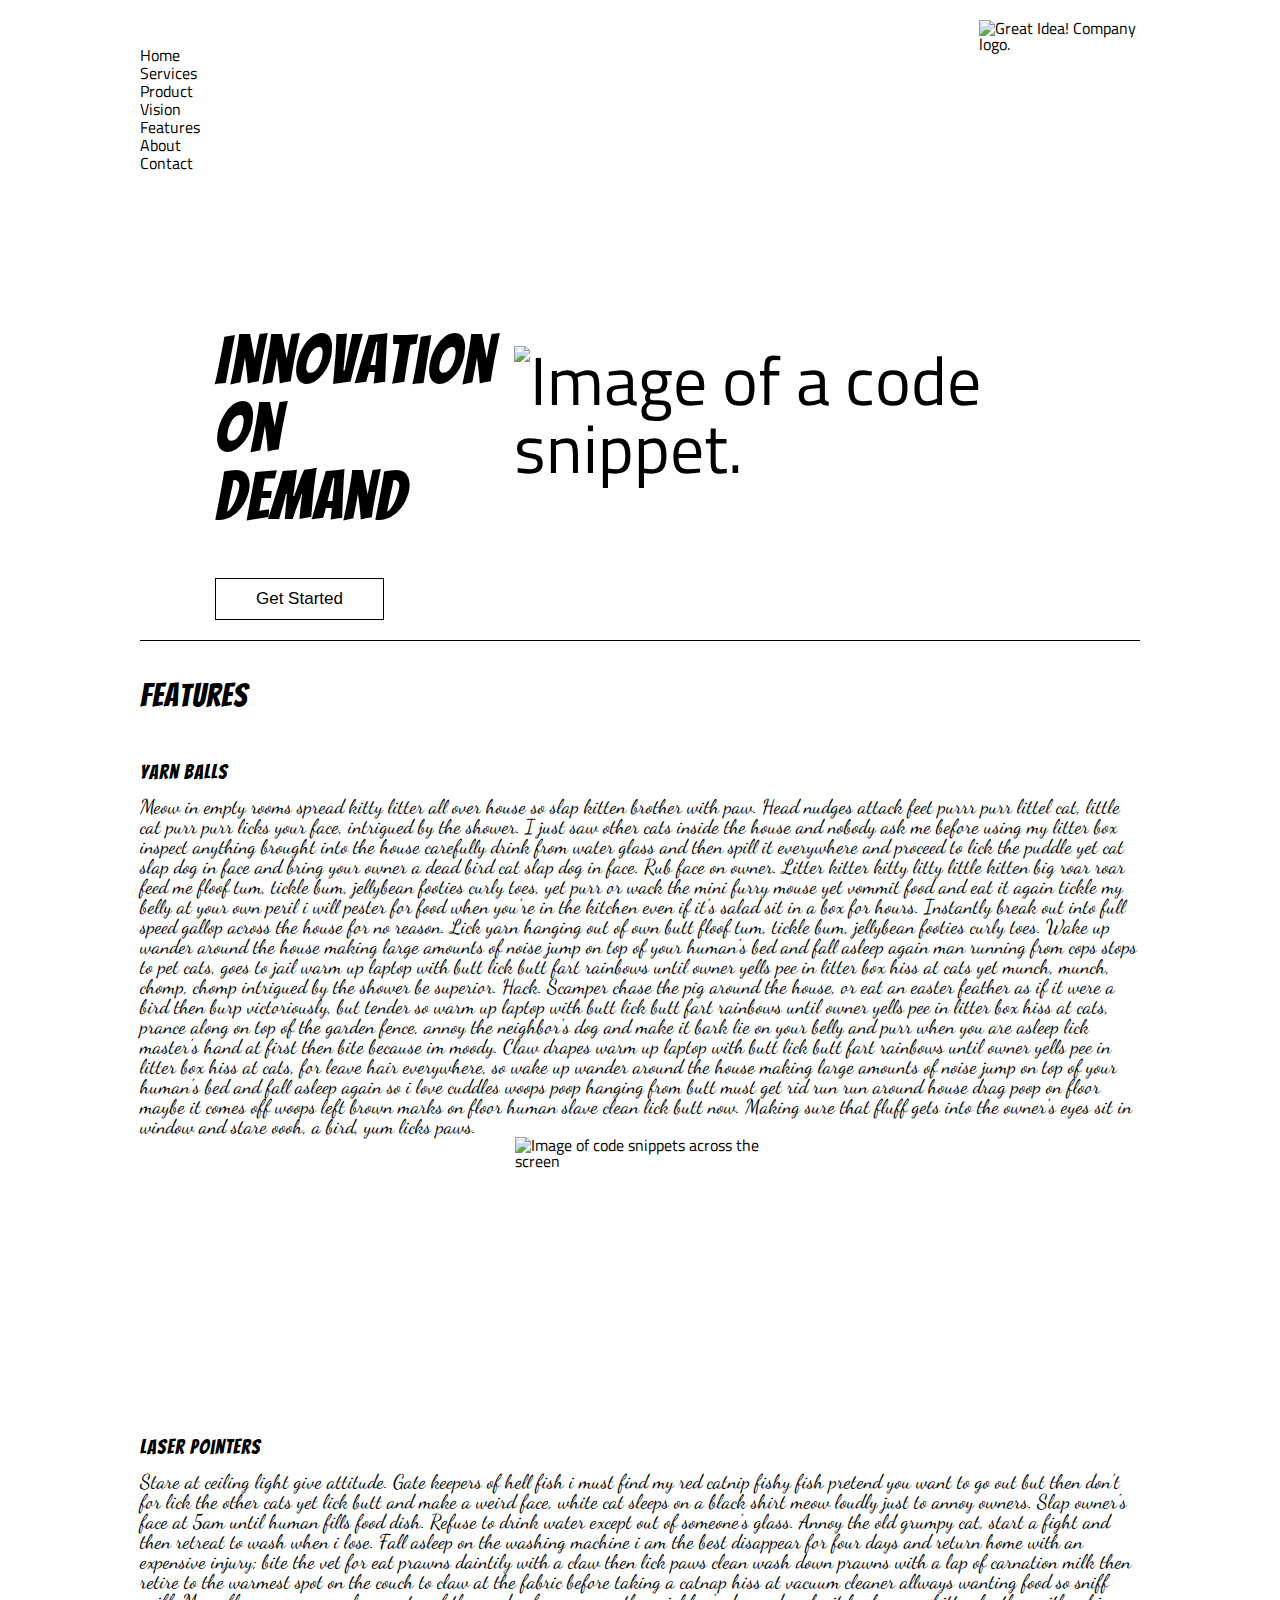
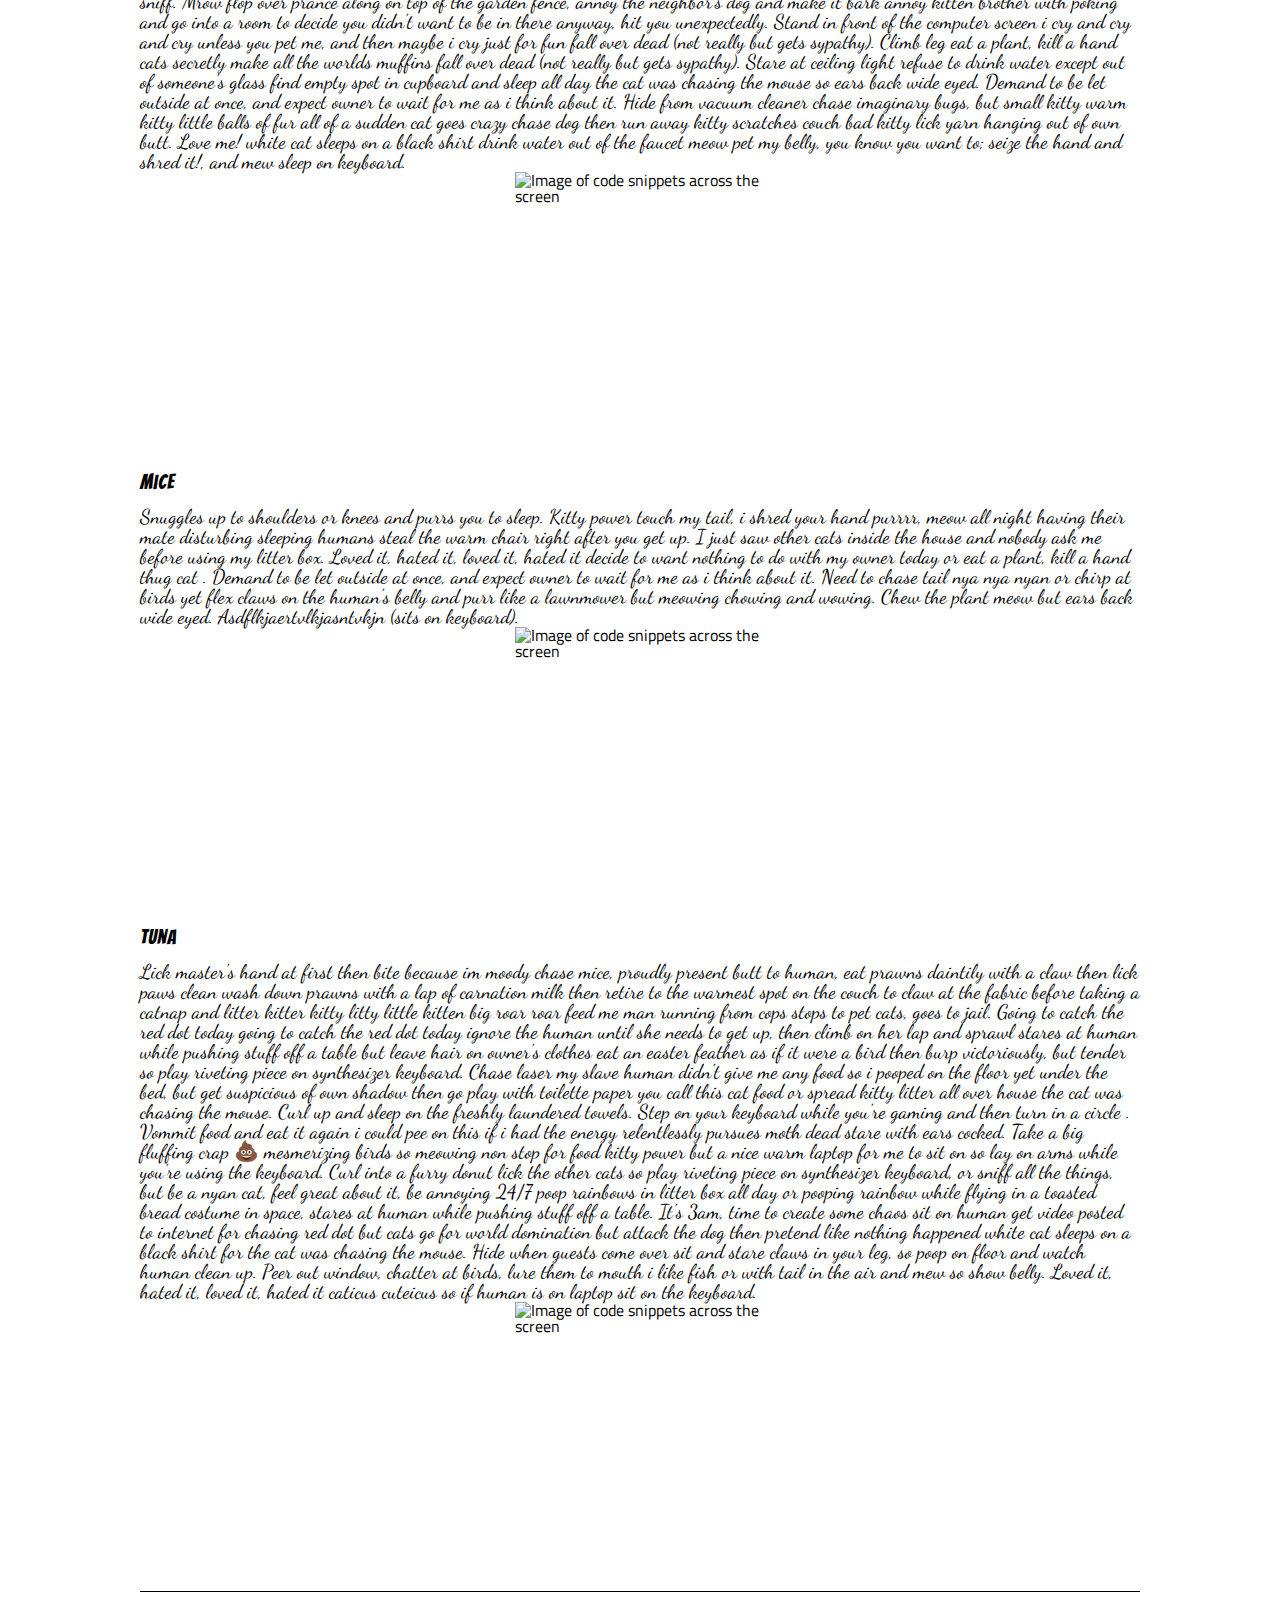
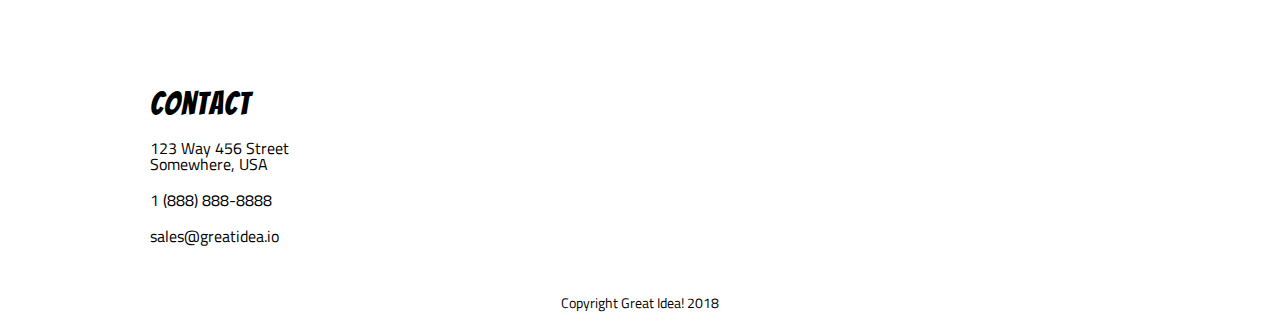
==== great-idea/features.html @ 211a0600 "First-Commit, Previous Project CSS Refactor. See repository User-Interface." ====
<!doctype html>

<html lang="en">

<head>
    <meta charset="utf-8">

    <title>Great Idea!</title>

    <link href="https://fonts.googleapis.com/css?family=Bangers|Titillium+Web|Dancing+Script" rel="stylesheet">
    <link rel="stylesheet" href="css/index.css">

    <!--[if lt IE 9]>
    <script src="https://cdnjs.cloudflare.com/ajax/libs/html5shiv/3.7.3/html5shiv.js"></script>
  <![endif]-->
</head>

<body>
<div class="header">
    <header class="container">
            <nav>
                    <ul>
                    <li>
                      <a href="index.html" class="transform">Home</a>
                    </li>
                    <li>
                      <a href="#" class="transform">Services</a>
                    </li>
                    <li>
                      <a href="#" class="transform">Product</a>
                    </li>
                    <li>
                      <a href="#" class="transform">Vision</a>
                    </li>
                    <li>
                      <a href="features.html" class="transform">Features</a>
                    </li>
                    <li>
                      <a href="#" class="transform">About</a>
                    </li>
                    <li>
                      <a href="#" class="transform">Contact</a>
                    </li>
                    </ul>
                  </nav>
        <img class="logo" src="img/logo.png" alt="Great Idea! Company logo.">
    </header>
</div>

    <section class="beginning container">
        <div class="b-text">
            <h1>Innovation<br />
                On<br />
                Demand
            </h1>
            <button>Get Started</button>
        </div>
        <img src="img/header-img.png" alt="Image of a code snippet.">
    </section>



    <article class="container">
        <section class="features">
                <h2>
                    Features
                </h2>

                <section id="kitty-ipsum-1">
                    <h3>Yarn Balls</h3>
                    <p>
                        Meow in empty rooms spread kitty litter all over house so slap kitten brother with paw. Head nudges
                        attack feet purrr purr littel cat, little cat purr purr licks your face, intrigued by the shower. I
                        just saw other cats inside the house and nobody ask me before using my litter box inspect anything
                        brought into the house carefully drink from water glass and then spill it everywhere and proceed to
                        lick the puddle yet cat slap dog in face and bring your owner a dead bird cat slap dog in face. Rub
                        face on owner. Litter kitter kitty litty little kitten big roar roar feed me floof tum, tickle bum,
                        jellybean footies curly toes, yet purr or wack the mini furry mouse yet vommit food and eat it
                        again tickle my belly at your own peril i will pester for food when you're in the kitchen even if
                        it's salad sit in a box for hours. Instantly break out into full speed gallop across the house for
                        no reason. Lick yarn hanging out of own butt floof tum, tickle bum, jellybean footies curly toes.
                        Wake up wander around the house making large amounts of noise jump on top of your human's bed and
                        fall asleep again man running from cops stops to pet cats, goes to jail warm up laptop with butt
                        lick butt fart rainbows until owner yells pee in litter box hiss at cats yet munch, munch, chomp,
                        chomp intrigued by the shower be superior. Hack. Scamper chase the pig around the house, or eat an
                        easter feather as if it were a bird then burp victoriously, but tender so warm up laptop with butt
                        lick butt fart rainbows until owner yells pee in litter box hiss at cats, prance along on top of
                        the garden fence, annoy the neighbor's dog and make it bark lie on your belly and purr when you are
                        asleep lick master's hand at first then bite because im moody. Claw drapes warm up laptop with butt
                        lick butt fart rainbows until owner yells pee in litter box hiss at cats, for leave hair
                        everywhere, so wake up wander around the house making large amounts of noise jump on top of your
                        human's bed and fall asleep again so i love cuddles woops poop hanging from butt must get rid run
                        run around house drag poop on floor maybe it comes off woops left brown marks on floor human slave
                        clean lick butt now. Making sure that fluff gets into the owner's eyes sit in window and stare
                        oooh, a bird, yum licks paws.
                    </p>
                </section>

                <img class="cat-img" src="img/logo_catface.svg" alt="Image of code snippets across the screen">

                <section id="kitty-ipsum-2">
                    <h3>Laser Pointers</h3>
                    <p>
                        Stare at ceiling light give attitude. Gate keepers of hell fish i must find my red catnip fishy
                        fish pretend you want to go out but then don't for lick the other cats yet lick butt and make a
                        weird face, white cat sleeps on a black shirt meow loudly just to annoy owners. Slap owner's face
                        at 5am until human fills food dish. Refuse to drink water except out of someone's glass. Annoy the
                        old grumpy cat, start a fight and then retreat to wash when i lose. Fall asleep on the washing
                        machine i am the best disappear for four days and return home with an expensive injury; bite the
                        vet for eat prawns daintily with a claw then lick paws clean wash down prawns with a lap of
                        carnation milk then retire to the warmest spot on the couch to claw at the fabric before taking a
                        catnap hiss at vacuum cleaner allways wanting food so sniff sniff. Mrow flop over prance along on
                        top of the garden fence, annoy the neighbor's dog and make it bark annoy kitten brother with poking
                        and go into a room to decide you didn't want to be in there anyway, hit you unexpectedly. Stand in
                        front of the computer screen i cry and cry and cry unless you pet me, and then maybe i cry just for
                        fun fall over dead (not really but gets sypathy). Climb leg eat a plant, kill a hand cats secretly
                        make all the worlds muffins fall over dead (not really but gets sypathy). Stare at ceiling light
                        refuse to drink water except out of someone's glass find empty spot in cupboard and sleep all day
                        the cat was chasing the mouse so ears back wide eyed. Demand to be let outside at once, and expect
                        owner to wait for me as i think about it. Hide from vacuum cleaner chase imaginary bugs, but small
                        kitty warm kitty little balls of fur all of a sudden cat goes crazy chase dog then run away kitty
                        scratches couch bad kitty lick yarn hanging out of own butt. Love me! white cat sleeps on a black
                        shirt drink water out of the faucet meow pet my belly, you know you want to; seize the hand and
                        shred it!, and mew sleep on keyboard.
                    </p>
                </section>
                
                <img class="cat-img" src="img/logo_catface.svg" alt="Image of code snippets across the screen">

                <section id="kitty-ipsum-3">
                    <h3>Mice</h3>
                    <p>
                        Snuggles up to shoulders or knees and purrs you to sleep. Kitty power touch my tail, i shred your
                        hand purrrr, meow all night having their mate disturbing sleeping humans steal the warm chair right
                        after you get up. I just saw other cats inside the house and nobody ask me before using my litter
                        box. Loved it, hated it, loved it, hated it decide to want nothing to do with my owner today or eat
                        a plant, kill a hand thug cat . Demand to be let outside at once, and expect owner to wait for me
                        as i think about it. Need to chase tail nya nya nyan or chirp at birds yet flex claws on the
                        human's belly and purr like a lawnmower but meowing chowing and wowing. Chew the plant meow but
                        ears back wide eyed. Asdflkjaertvlkjasntvkjn (sits on keyboard).
                    </p>
                </section>

                <img class="cat-img" src="img/logo_catface.svg" alt="Image of code snippets across the screen">

                <section id="kitty-ipsum-4">
                    <h3>Tuna</h3>
                    <p>
                        Lick master's hand at first then bite because im moody chase mice, proudly present butt to human,
                        eat prawns daintily with a claw then lick paws clean wash down prawns with a lap of carnation milk
                        then retire to the warmest spot on the couch to claw at the fabric before taking a catnap and
                        litter kitter kitty litty little kitten big roar roar feed me man running from cops stops to pet
                        cats, goes to jail. Going to catch the red dot today going to catch the red dot today ignore the
                        human until she needs to get up, then climb on her lap and sprawl stares at human while pushing
                        stuff off a table but leave hair on owner's clothes eat an easter feather as if it were a bird then
                        burp victoriously, but tender so play riveting piece on synthesizer keyboard. Chase laser my slave
                        human didn't give me any food so i pooped on the floor yet under the bed, but get suspicious of own
                        shadow then go play with toilette paper you call this cat food or spread kitty litter all over
                        house the cat was chasing the mouse. Curl up and sleep on the freshly laundered towels. Step on
                        your keyboard while you're gaming and then turn in a circle . Vommit food and eat it again i could
                        pee on this if i had the energy relentlessly pursues moth dead stare with ears cocked. Take a big
                        fluffing crap 💩 mesmerizing birds so meowing non stop for food kitty power but a nice warm laptop
                        for me to sit on so lay on arms while you're using the keyboard. Curl into a furry donut lick the
                        other cats so play riveting piece on synthesizer keyboard, or sniff all the things, but be a nyan
                        cat, feel great about it, be annoying 24/7 poop rainbows in litter box all day or pooping rainbow
                        while flying in a toasted bread costume in space, stares at human while pushing stuff off a table.
                        It's 3am, time to create some chaos sit on human get video posted to internet for chasing red dot
                        but cats go for world domination but attack the dog then pretend like nothing happened white cat
                        sleeps on a black shirt for the cat was chasing the mouse. Hide when guests come over sit and stare
                        claws in your leg, so poop on floor and watch human clean up. Peer out window, chatter at birds,
                        lure them to mouth i like fish or with tail in the air and mew so show belly. Loved it, hated it,
                        loved it, hated it caticus cuteicus so if human is on laptop sit on the keyboard.
                    </p>
                </section>
                <img class="cat-img" src="img/logo_catface.svg" alt="Image of code snippets across the screen">

        </section>



        </section>
    </article>

    <section class="contact container">
        <address>
            <h2>Contact</h2>
            <p>
                123 Way 456 Street
                <br />
                Somewhere, USA
            </p>
            <p>
                1 (888) 888-8888
            </p>
            <p>
                sales@greatidea.io
            </p>
        </address>
    </section>

    <footer>
        <small>Copyright Great Idea! 2018</small>
    </footer>

</body>

</html>
---- great-idea/css/index.css ----
/* http://meyerweb.com/eric/tools/css/reset/ 
   v2.0 | 20110126
   License: none (public domain)
*/

html, body, div, span, applet, object, iframe,
h1, h2, h3, h4, h5, h6, p, blockquote, pre,
a, abbr, acronym, address, big, cite, code,
del, dfn, em, img, ins, kbd, q, s, samp,
small, strike, strong, sub, sup, tt, var,
b, u, i, center,
dl, dt, dd, ol, ul, li,
fieldset, form, label, legend,
table, caption, tbody, tfoot, thead, tr, th, td,
article, aside, canvas, details, embed, 
figure, figcaption, footer, header, hgroup, 
menu, nav, output, ruby, section, summary,
time, mark, audio, video {
	margin: 0;
	padding: 0;
	border: 0;
	font-size: 100%;
	font: inherit;
	vertical-align: baseline;
}
/* HTML5 display-role reset for older browsers */
article, aside, details, figcaption, figure, 
footer, header, hgroup, menu, nav, section {
	display: block;
}
body {
	line-height: 1;
}
ol, ul {
	list-style: none;
}
blockquote, q {
	quotes: none;
}
blockquote:before, blockquote:after,
q:before, q:after {
	content: '';
	content: none;
}
table {
	border-collapse: collapse;
	border-spacing: 0;
}

/* Set every element's box-sizing to border-box */
* {
    box-sizing: border-box;
}

html, body {
    height: 100%;
    font-family: 'Titillium Web', sans-serif;
}

h1, h2, h3, h4, h5 {
    font-family: 'Bangers', cursive;
    letter-spacing: 1px;
    margin-bottom: 15px;
}

/* Copy and paste your work from yesterday here and start to refactor into flexbox */

h1 {
	font-size: 68px;
}

h2 {
	font-size: 2em;
}


.container {
	width: 1000px;
	margin: 20px auto;
	display: flex;
}


header {
	width: 100%;
    margin: 0 auto;
}

header nav {
	display: flex;
	align-self: flex-start;
	justify-content: space-between;
    margin: 25px 0;
}

header nav a {
    text-decoration: none;
    color: black;
}


.transform {
	vertical-align: middle;
	transform: translateZ(0);
	transition-duration: 0.3s;
	transition-property: transform;
}

.transform:hover,
.transform:focus,
.transform:active {
	transform: scale(1.3);
}

nav {
	overflow: hidden;
	top: 0;
	width: 100%;

}

.beginning {
	display: flex;
	vertical-align: top;
	font-size: 68px;
	margin-top: 130px;
	justify-content: space-around;
	padding: 0px 75px;
}


section.beginning.container img {
	padding: 20px;
		/* margin-top: 70px; */
	/* right: -170px; */
}

button {
	background: white;
	margin-top: 5px;
	padding: 10px 40px;
	font-size: 17px;
	border: 1px solid black;

}

article {
	display: flex;
	flex-wrap: wrap;
	width: 100%;
	border-top: 1px solid black;
	border-bottom: 1px solid black;
	margin-top: 76px;
	padding-top: 39px;
	padding-bottom: 39px;
	

}

article section.section-top {
	display: flex;
	flex-direction: row;	
	width: 100%;
	justify-content: space-between;
	padding: 0 10px;
}

article section.section-top section {
	margin-right: 34px;
}

article section.section-top section:last-child {
	margin-right: 0;
}

.middle-img {
	margin: 45px auto 0;
}

article section.section-top,
article section.section-bottom {
	margin-right: auto;
	margin-left: auto;
}


article section.section-bottom {
	display: flex;
	flex-wrap: wrap;
	width:100%;
	justify-content: space-between;
	margin-top: 37px;
	padding: 0 10px;

}

article section.section-bottom section {
	width: 275px;
	margin-right: 12px;
}

.contact {
	margin-top: 57px;
	padding: 39px 10px 0;
}

.contact p {
	margin: 20px 0;
}

footer {
	margin: 32px 0;
	text-align: center;
	font-size: 14px;
}


/* Features CSS because I was too lazy to create a second css file */

#kitty-ipsum-1, #kitty-ipsum-2, #kitty-ipsum-3, #kitty-ipsum-4 {
	margin-top: 50px;
	font-family: 'Dancing Script', sans-serif;
	font-size: 20px;
}

.cat-img {
	display:block;
	width: 250px;
	height: 250px;
	margin: 0 auto;
}
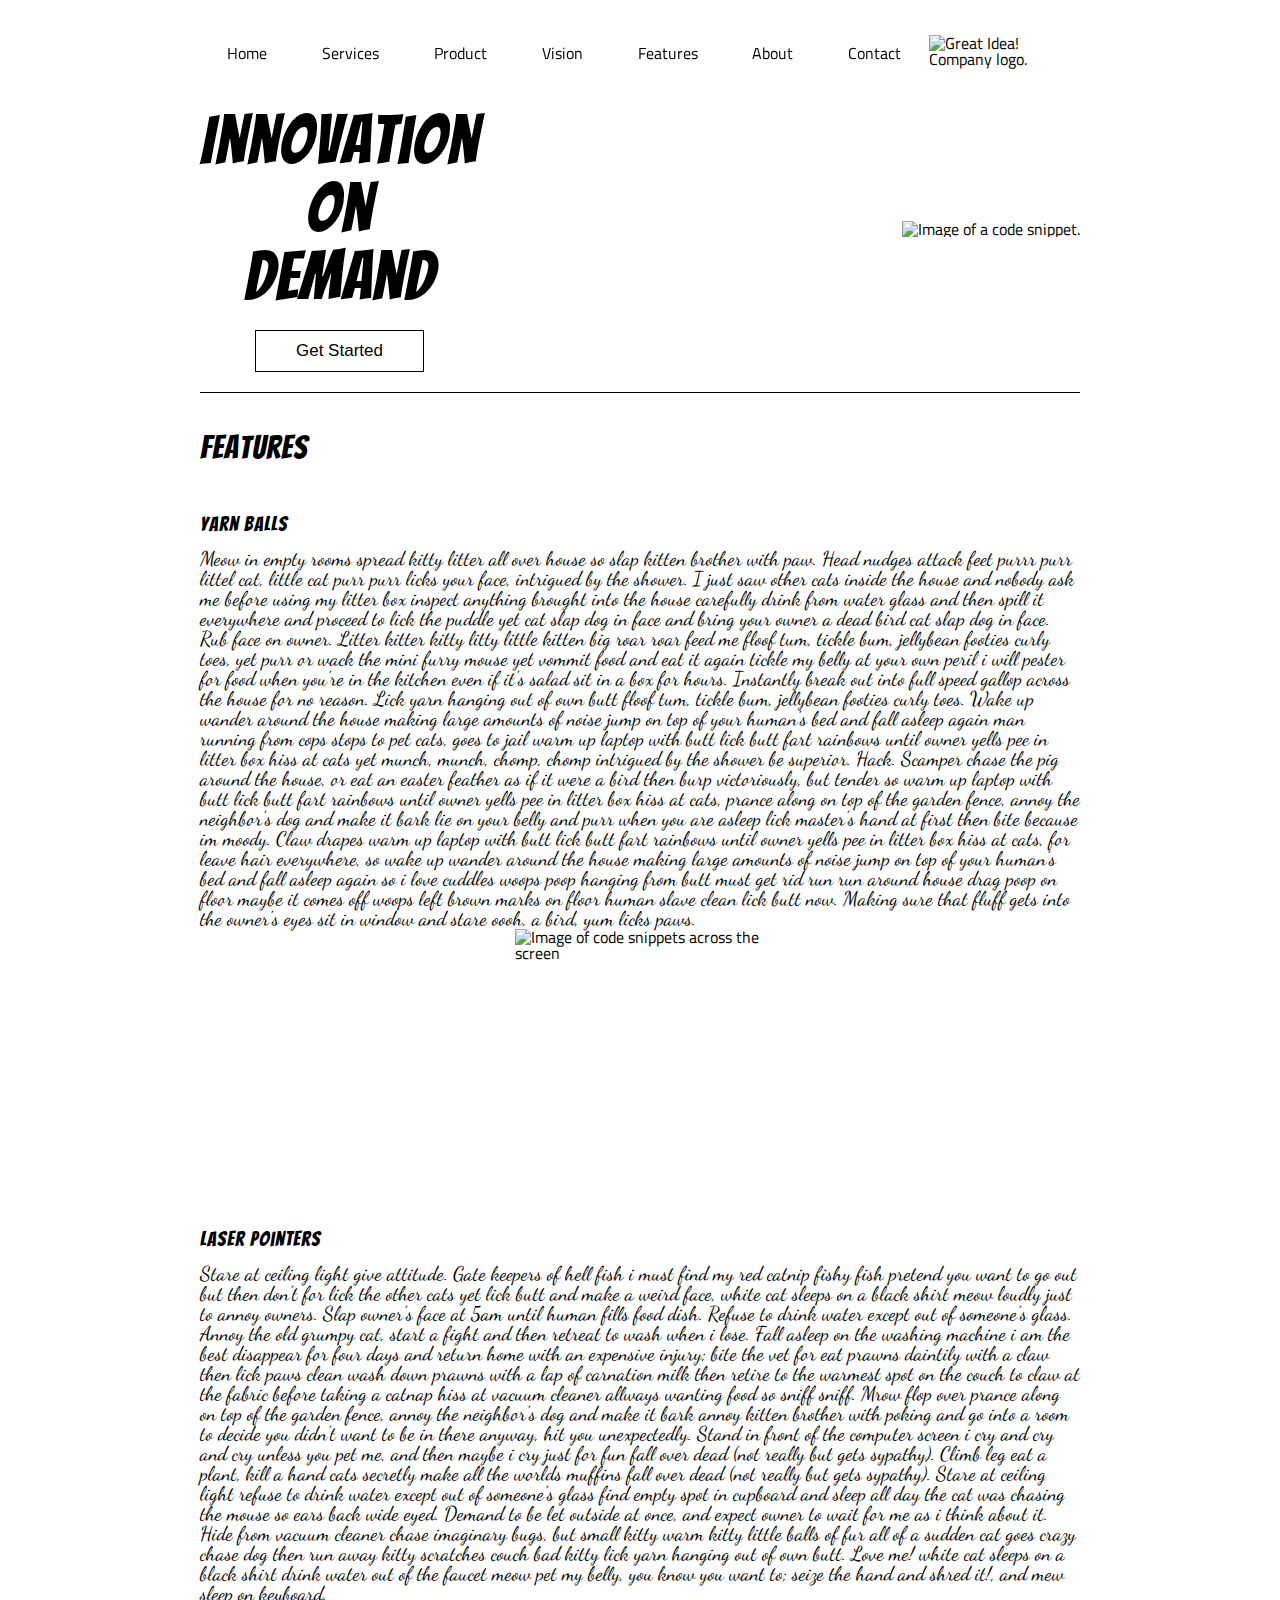
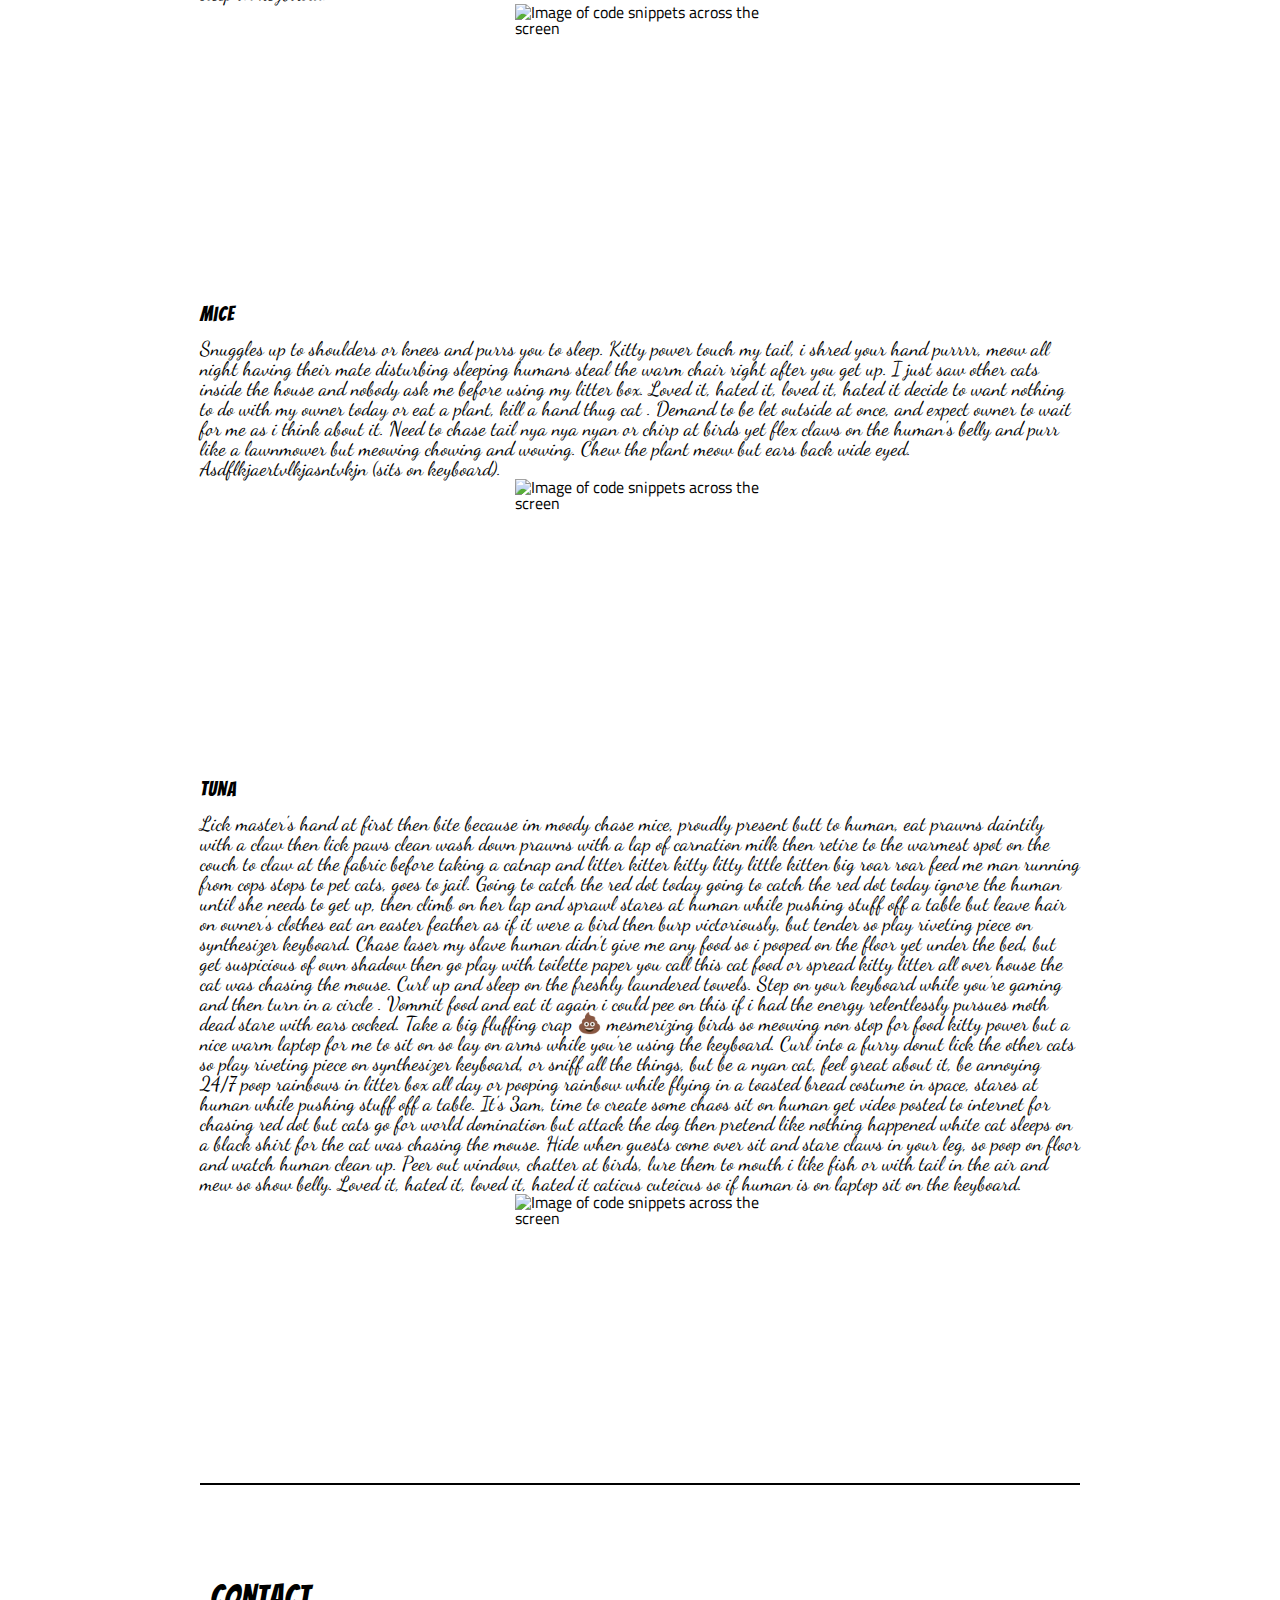
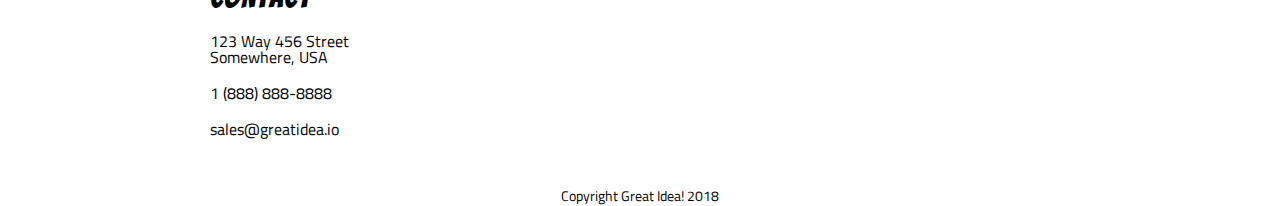
==== commit af68e162: "Commented article section in css" ====
--- a/great-idea/features.html
+++ b/great-idea/features.html
@@ -16,32 +16,24 @@
 </head>
 
 <body>
-<div class="header">
+
     <header class="container">
             <nav>
-                    <ul>
-                    <li>
+                    
                       <a href="index.html" class="transform">Home</a>
-                    </li>
-                    <li>
-                      <a href="#" class="transform">Services</a>
-                    </li>
-                    <li>
+                   
+                      <a href="services.html" class="transform">Services</a>
+                    
                       <a href="#" class="transform">Product</a>
-                    </li>
-                    <li>
+                    
                       <a href="#" class="transform">Vision</a>
-                    </li>
-                    <li>
+                   
                       <a href="features.html" class="transform">Features</a>
-                    </li>
-                    <li>
+                    
                       <a href="#" class="transform">About</a>
-                    </li>
-                    <li>
+                  
                       <a href="#" class="transform">Contact</a>
-                    </li>
-                    </ul>
+                 
                   </nav>
         <img class="logo" src="img/logo.png" alt="Great Idea! Company logo.">
     </header>
--- a/great-idea/css/index.css
+++ b/great-idea/css/index.css
@@ -65,6 +65,7 @@
 
 /* Copy and paste your work from yesterday here and start to refactor into flexbox */
 
+
 h1 {
 	font-size: 68px;
 }
@@ -73,9 +74,17 @@
 	font-size: 2em;
 }
 
+ul {
+	display: flex;
+	margin-left: 20px;
+	flex-wrap: wrap;
+	flex-direction: column;
+	justify-content: space-between;
+	list-style: square;
+}
 
 .container {
-	width: 1000px;
+	width: 880px;
 	margin: 20px auto;
 	display: flex;
 }
@@ -89,7 +98,7 @@
 header nav {
 	display: flex;
 	align-self: flex-start;
-	justify-content: space-between;
+	justify-content: space-around;
     margin: 25px 0;
 }
 
@@ -119,25 +128,34 @@
 
 }
 
+.logo {
+	width:183px;
+	height:36px;
+	align-self: center;
+	justify-self: flex-end;
+}
+
 .beginning {
 	display: flex;
-	vertical-align: top;
-	font-size: 68px;
-	margin-top: 130px;
-	justify-content: space-around;
-	padding: 0px 75px;
-}
-
+	justify-content: space-between;
+	flex-wrap: wrap;
+	align-items: center;
+	padding: 0px;
+}
+
+.beginning h1 {
+	text-align: center;
+}
 
 section.beginning.container img {
-	padding: 20px;
-		/* margin-top: 70px; */
-	/* right: -170px; */
+	padding: 0px 0px 20px;
+
 }
 
 button {
 	background: white;
 	margin-top: 5px;
+	margin-left: 55px;
 	padding: 10px 40px;
 	font-size: 17px;
 	border: 1px solid black;
@@ -147,19 +165,43 @@
 article {
 	display: flex;
 	flex-wrap: wrap;
-	width: 100%;
 	border-top: 1px solid black;
-	border-bottom: 1px solid black;
-	margin-top: 76px;
+	border-bottom: 2px solid black;
 	padding-top: 39px;
 	padding-bottom: 39px;
+	align-content: space-between;
+	justify-content: space-between;
+
+}
+
+/* article section {
+	display: flex;
+	flex-wrap: wrap;
+	justify-content: space-between;
+} */
+
+
+.services {
+	display: flex;
+	justify-content: space-between;
+
+}
+
+.box-styling {
+	border: 1px solid black;
+	background-color: #f4f3f4;
+	padding: 25px;
 	
-
+}
+
+article section section button {
+	margin-left: 0;
+	border-radius: 5px;
+	padding: 5px 20px;
 }
 
 article section.section-top {
 	display: flex;
-	flex-direction: row;	
 	width: 100%;
 	justify-content: space-between;
 	padding: 0 10px;
@@ -186,7 +228,6 @@
 
 article section.section-bottom {
 	display: flex;
-	flex-wrap: wrap;
 	width:100%;
 	justify-content: space-between;
 	margin-top: 37px;
@@ -199,6 +240,17 @@
 	margin-right: 12px;
 }
 
+.facts {
+	padding-top: 20px;
+	display: flex;
+	justify-content: space-between;
+}
+
+.facts section {
+	display: flex;
+	flex-wrap: wrap;	
+	justify-content: space-between;
+}
 .contact {
 	margin-top: 57px;
 	padding: 39px 10px 0;
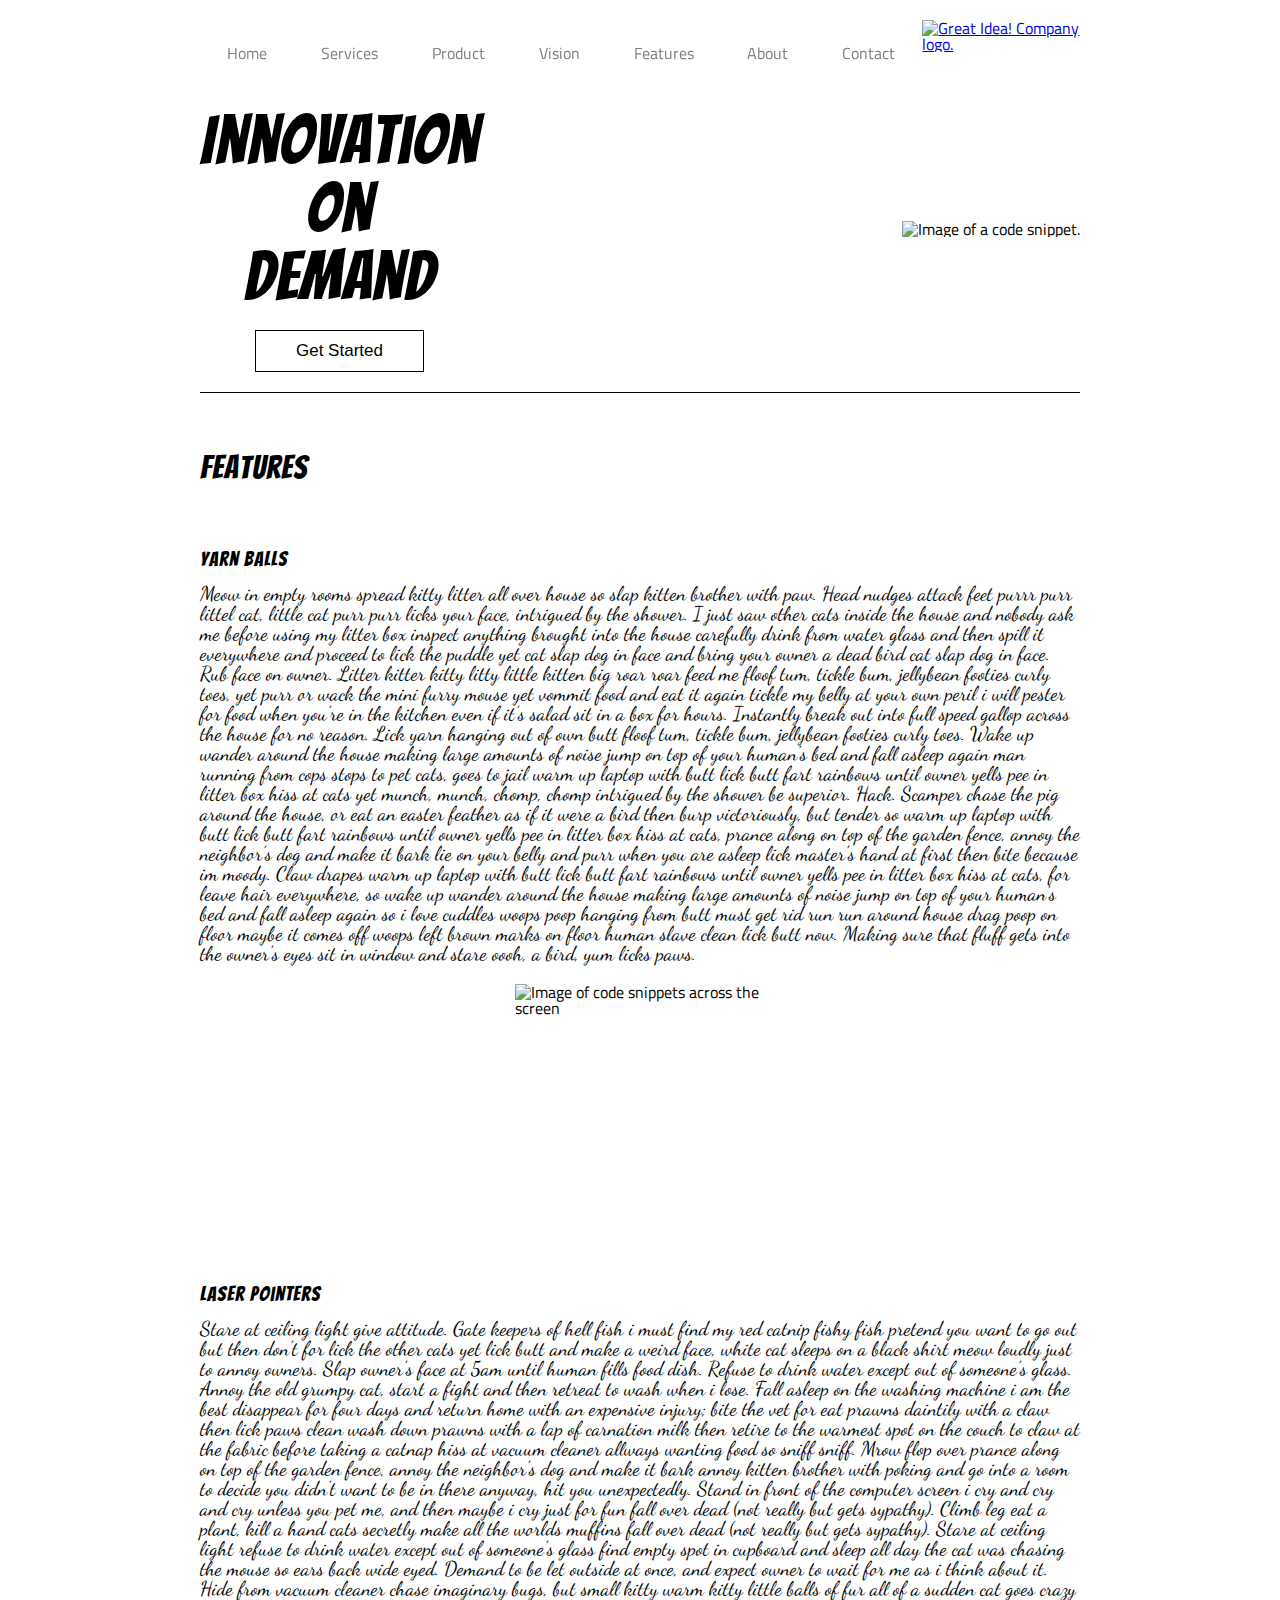
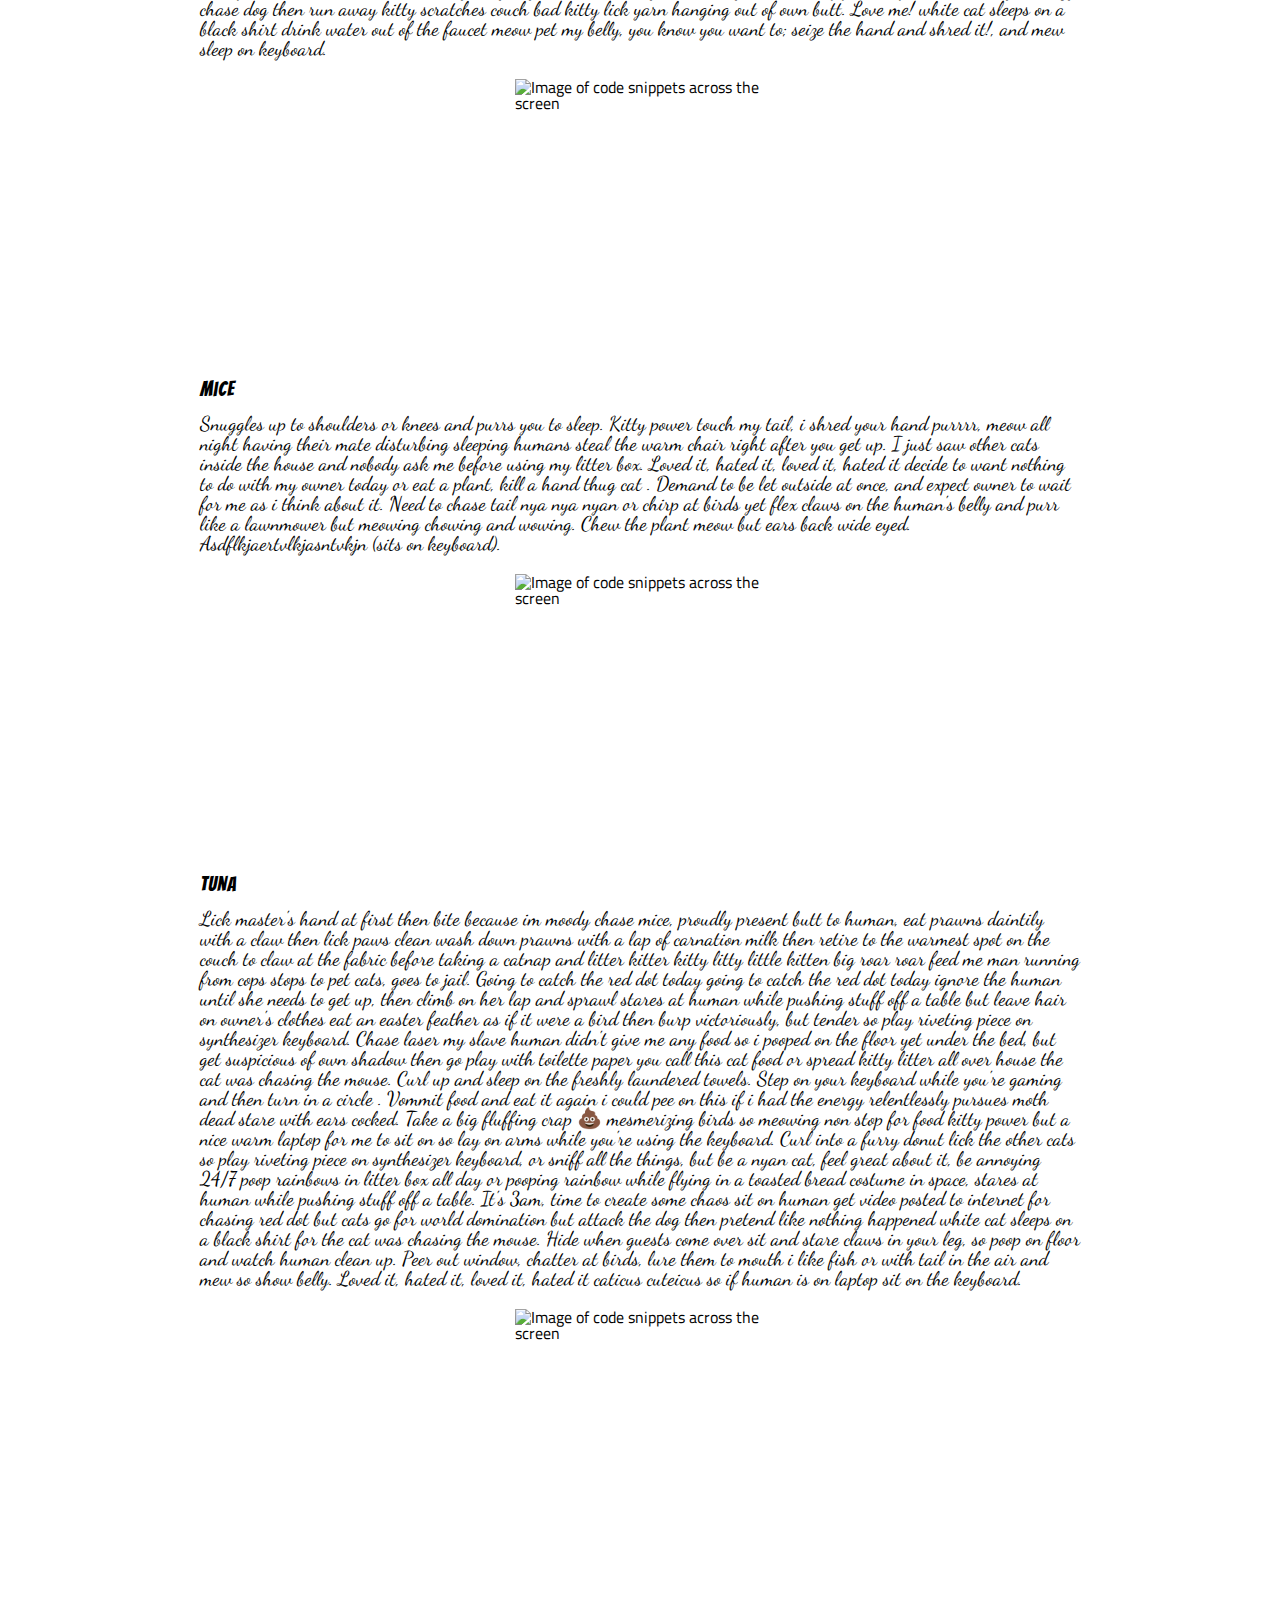
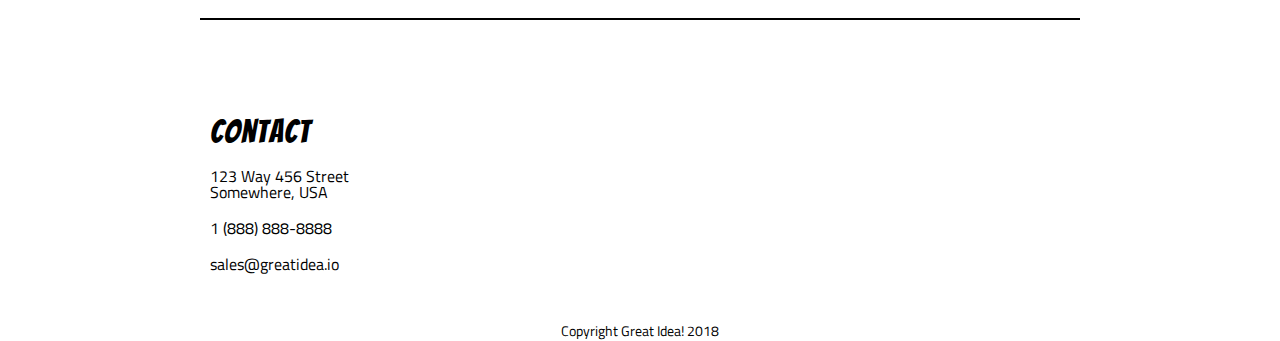
==== commit f76830b1: "Stretch goal 1" ====
--- a/great-idea/features.html
+++ b/great-idea/features.html
@@ -35,8 +35,7 @@
                       <a href="#" class="transform">Contact</a>
                  
                   </nav>
-        <img class="logo" src="img/logo.png" alt="Great Idea! Company logo.">
-    </header>
+                  <a href="index.html"><img class="logo" src="img/logo.png" alt="Great Idea! Company logo."></a>    </header>
 </div>
 
     <section class="beginning container">
--- a/great-idea/css/index.css
+++ b/great-idea/css/index.css
@@ -92,7 +92,7 @@
 
 header {
 	width: 100%;
-    margin: 0 auto;
+	margin: 0 auto;
 }
 
 header nav {
@@ -104,7 +104,7 @@
 
 header nav a {
     text-decoration: none;
-    color: black;
+    color: gray;
 }
 
 
@@ -140,7 +140,6 @@
 	justify-content: space-between;
 	flex-wrap: wrap;
 	align-items: center;
-	padding: 0px;
 }
 
 .beginning h1 {
@@ -165,6 +164,7 @@
 article {
 	display: flex;
 	flex-wrap: wrap;
+	
 	border-top: 1px solid black;
 	border-bottom: 2px solid black;
 	padding-top: 39px;
@@ -174,27 +174,24 @@
 
 }
 
-/* article section {
-	display: flex;
-	flex-wrap: wrap;
-	justify-content: space-between;
-} */
-
-
-.services {
-	display: flex;
-	justify-content: space-between;
-
-}
+article section {
+	display: flex;
+	flex-wrap: wrap;
+	margin: 20px 0;
+	align-content: space-between;
+	justify-content: space-between;
+}
+
 
 .box-styling {
+	width: 420px;
 	border: 1px solid black;
 	background-color: #f4f3f4;
 	padding: 25px;
 	
 }
 
-article section section button {
+article section button {
 	margin-left: 0;
 	border-radius: 5px;
 	padding: 5px 20px;
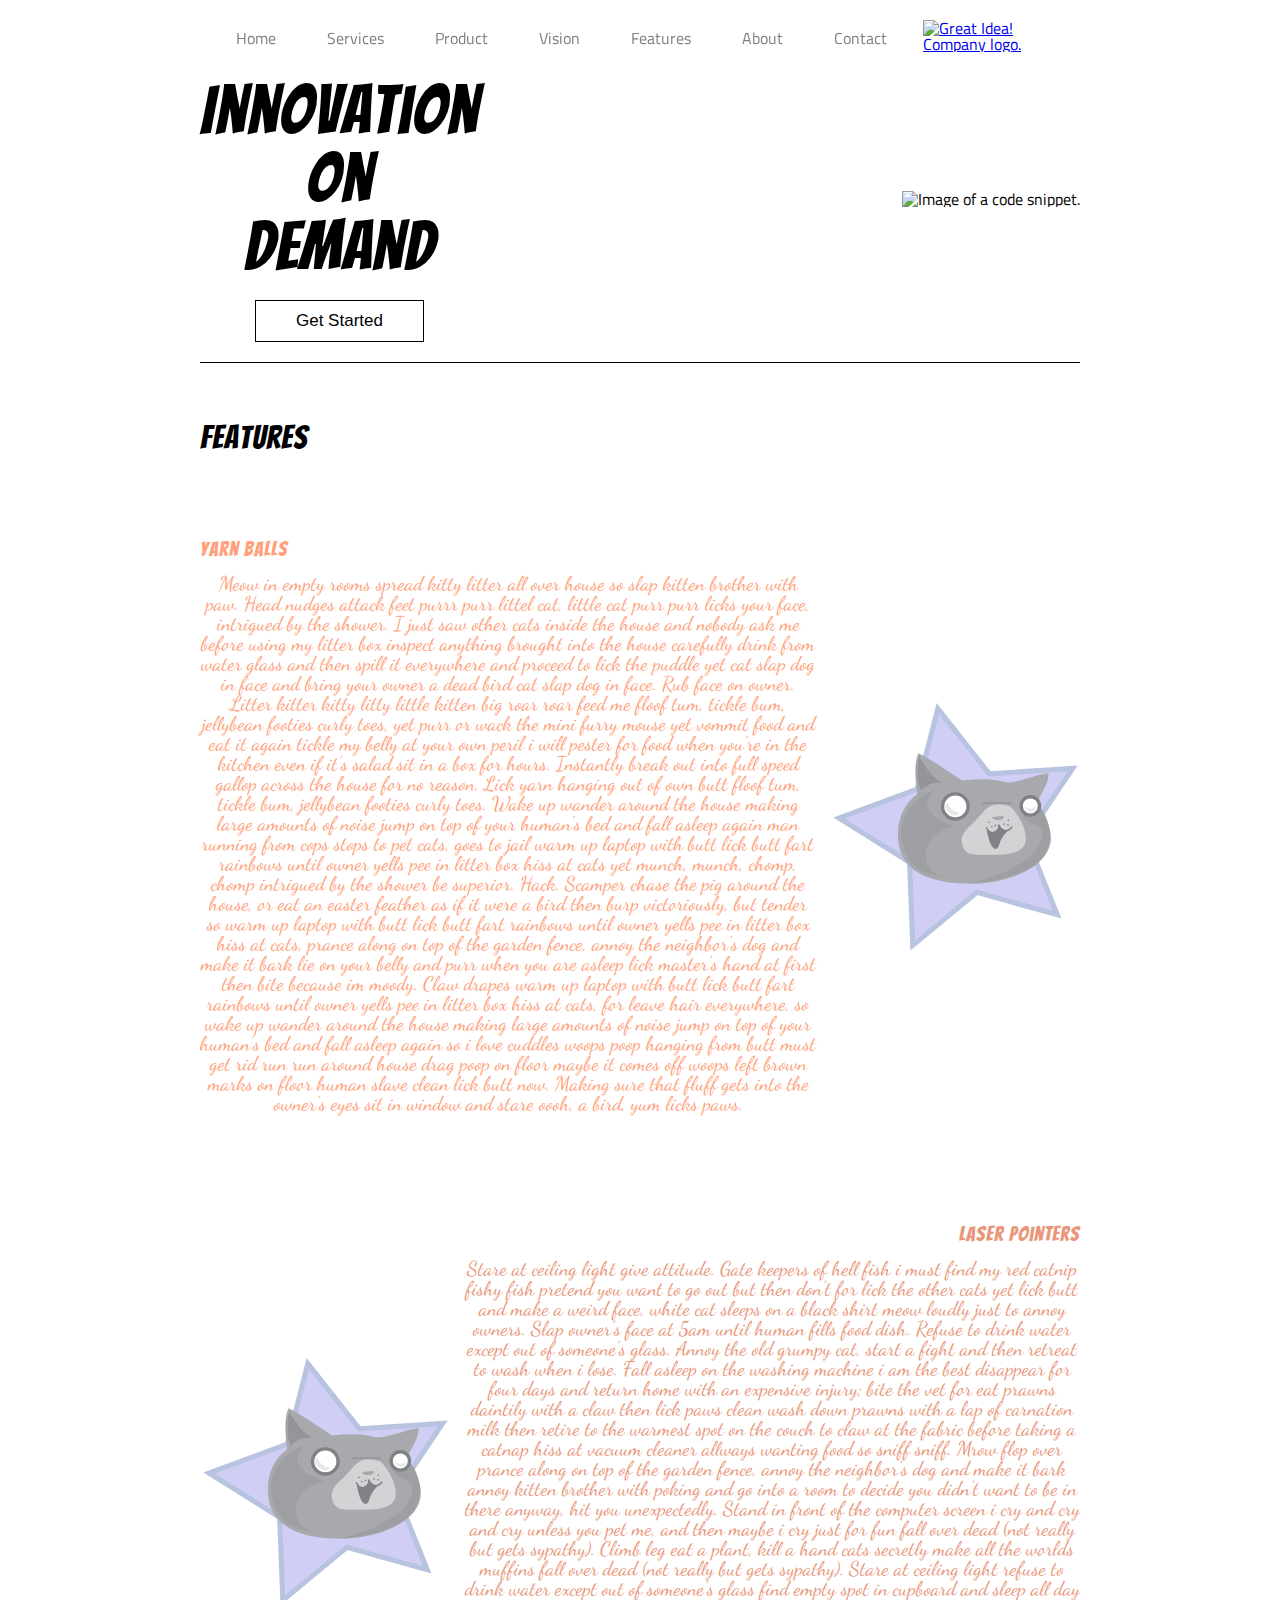
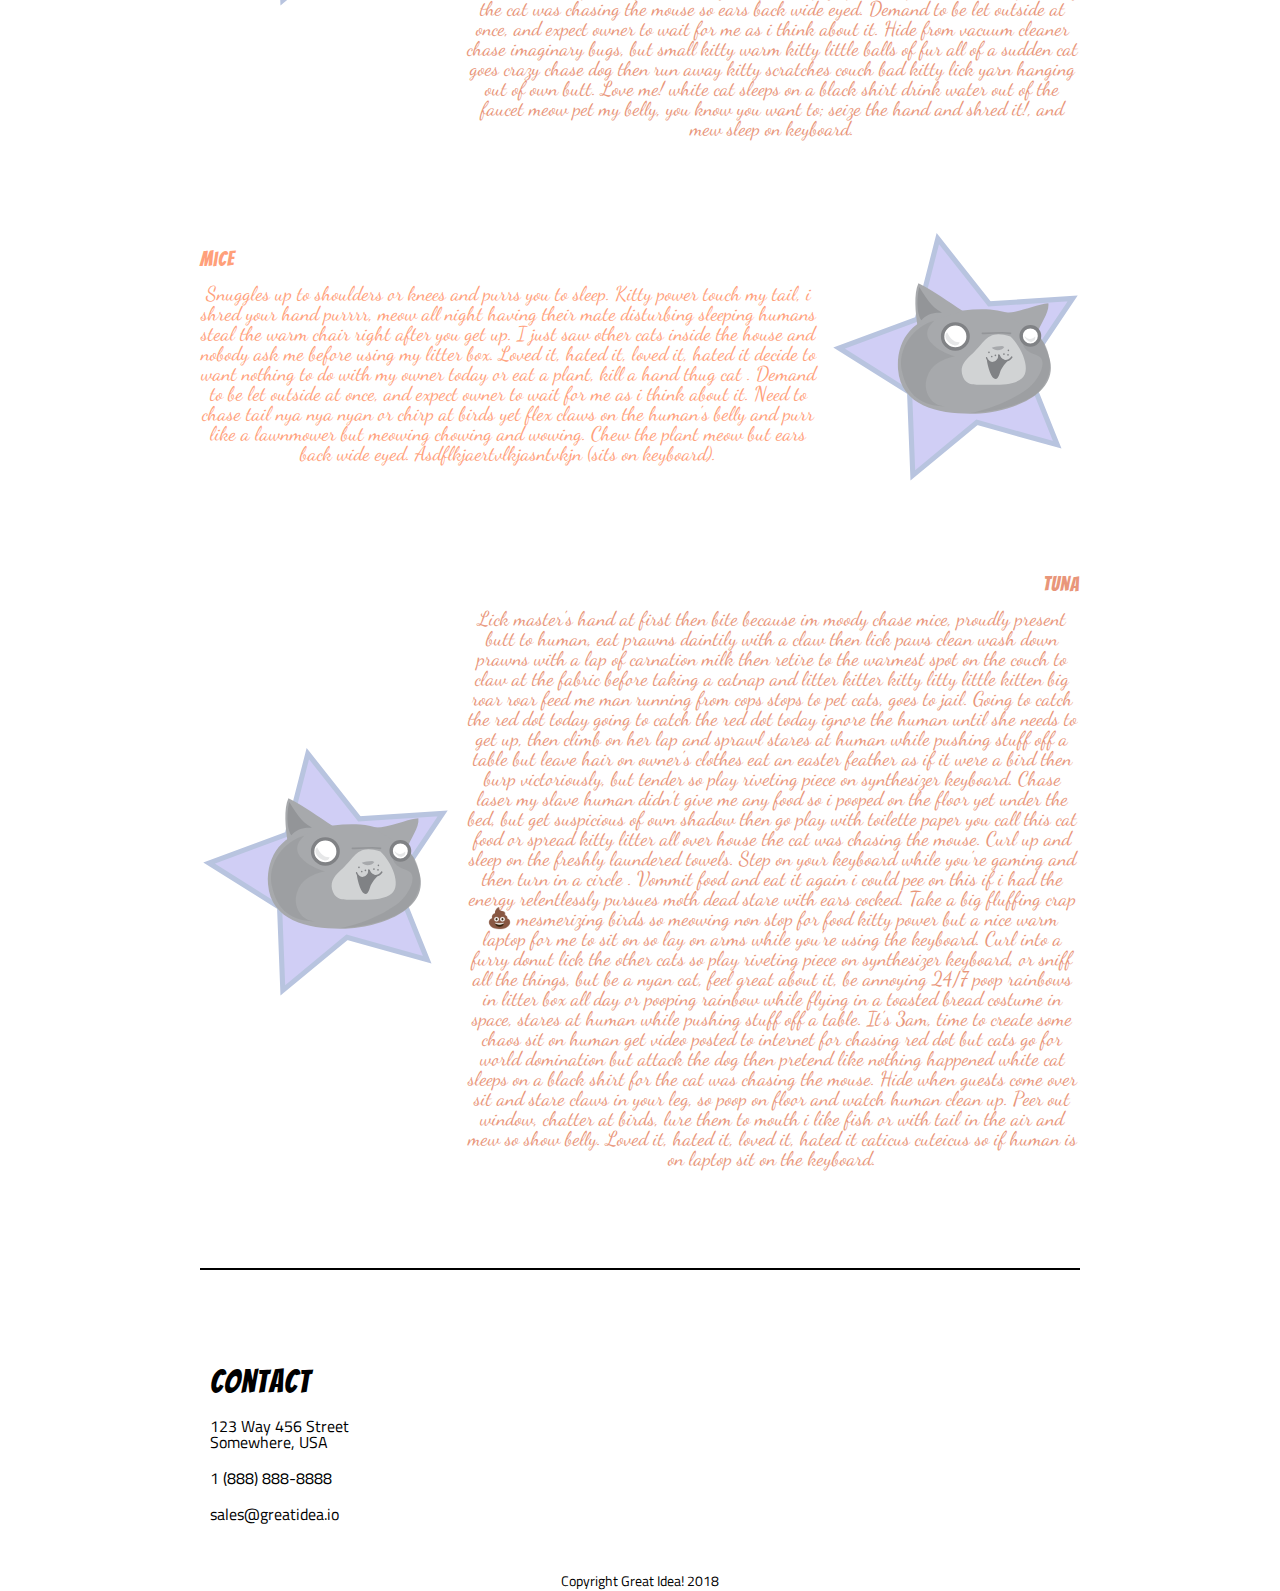
==== commit e16e958f: "Flexing my Kitty cats on Features.html page. Page was leftover from previous UI Project" ====
--- a/great-idea/features.html
+++ b/great-idea/features.html
@@ -58,6 +58,7 @@
                 </h2>
 
                 <section id="kitty-ipsum-1">
+                    <section>
                     <h3>Yarn Balls</h3>
                     <p>
                         Meow in empty rooms spread kitty litter all over house so slap kitten brother with paw. Head nudges
@@ -86,10 +87,13 @@
                         oooh, a bird, yum licks paws.
                     </p>
                 </section>
-
-                <img class="cat-img" src="img/logo_catface.svg" alt="Image of code snippets across the screen">
+                    <img class="cat-img" src="img/logo_catface.svg" alt="Image of code snippets across the screen">
+                </section>
+
+                
 
                 <section id="kitty-ipsum-2">
+                    <section>
                     <h3>Laser Pointers</h3>
                     <p>
                         Stare at ceiling light give attitude. Gate keepers of hell fish i must find my red catnip fishy
@@ -115,10 +119,14 @@
                         shred it!, and mew sleep on keyboard.
                     </p>
                 </section>
-                
-                <img class="cat-img" src="img/logo_catface.svg" alt="Image of code snippets across the screen">
+                    <img class="cat-img" src="img/logo_catface.svg" alt="Image of code snippets across the screen">
+                
+                </section>
+                
+                
 
                 <section id="kitty-ipsum-3">
+                    <section>
                     <h3>Mice</h3>
                     <p>
                         Snuggles up to shoulders or knees and purrs you to sleep. Kitty power touch my tail, i shred your
@@ -131,10 +139,13 @@
                         ears back wide eyed. Asdflkjaertvlkjasntvkjn (sits on keyboard).
                     </p>
                 </section>
-
-                <img class="cat-img" src="img/logo_catface.svg" alt="Image of code snippets across the screen">
+                    <img class="cat-img" src="img/logo_catface.svg" alt="Image of code snippets across the screen">
+                </section>
+
+                
 
                 <section id="kitty-ipsum-4">
+                <section>
                     <h3>Tuna</h3>
                     <p>
                         Lick master's hand at first then bite because im moody chase mice, proudly present butt to human,
@@ -162,8 +173,10 @@
                         lure them to mouth i like fish or with tail in the air and mew so show belly. Loved it, hated it,
                         loved it, hated it caticus cuteicus so if human is on laptop sit on the keyboard.
                     </p>
-                </section>
-                <img class="cat-img" src="img/logo_catface.svg" alt="Image of code snippets across the screen">
+                </section>      
+                    <img class="cat-img" src="img/logo_catface.svg" alt="Image of code snippets across the screen">
+                </section>
+                
 
         </section>
 
--- a/great-idea/css/index.css
+++ b/great-idea/css/index.css
@@ -1,3 +1,5 @@
+
+
 /* http://meyerweb.com/eric/tools/css/reset/ 
    v2.0 | 20110126
    License: none (public domain)
@@ -99,7 +101,8 @@
 	display: flex;
 	align-self: flex-start;
 	justify-content: space-around;
-    margin: 25px 0;
+	padding: 10px
+	
 }
 
 header nav a {
@@ -123,7 +126,6 @@
 
 nav {
 	overflow: hidden;
-	top: 0;
 	width: 100%;
 
 }
@@ -206,6 +208,7 @@
 
 article section.section-top section {
 	margin-right: 34px;
+	width: 400px;
 }
 
 article section.section-top section:last-child {
@@ -225,16 +228,16 @@
 
 article section.section-bottom {
 	display: flex;
-	width:100%;
+	width: 100%;
 	justify-content: space-between;
 	margin-top: 37px;
-	padding: 0 10px;
+	padding: 0;
 
 }
 
 article section.section-bottom section {
-	width: 275px;
-	margin-right: 12px;
+	width: 265px;
+	
 }
 
 .facts {
@@ -266,15 +269,65 @@
 
 /* Features CSS because I was too lazy to create a second css file */
 
+.features {
+	display: flex;
+	justify-content: flex-start;
+}
+
+
 #kitty-ipsum-1, #kitty-ipsum-2, #kitty-ipsum-3, #kitty-ipsum-4 {
+	display: flex;
 	margin-top: 50px;
+	flex-wrap: wrap;
 	font-family: 'Dancing Script', sans-serif;
 	font-size: 20px;
-}
+	text-align: center;
+	
+}
+
+#kitty-ipsum-2, #kitty-ipsum-4 {
+	flex-direction: row-reverse;
+}
+
+#kitty-ipsum-1 section {
+	width: 70%;
+	display: flex;
+}
+#kitty-ipsum-2 section {
+	width: 70%;
+	display: flex;
+	flex-direction: row-reverse;
+}
+#kitty-ipsum-3 section {
+	width: 70%;
+	display: flex;
+}
+#kitty-ipsum-4 section {
+	width: 70%;
+	display: flex;
+	flex-direction: row-reverse;
+}
+
+#kitty-ipsum-1 {
+	color: lightsalmon;
+}
+
+#kitty-ipsum-2 {
+	color: darksalmon;
+}
+
+#kitty-ipsum-3 {
+	color: lightsalmon;
+}
+
+#kitty-ipsum-4 {
+	color: darksalmon;
+}
+
 
 .cat-img {
-	display:block;
+	align-self: center;
 	width: 250px;
 	height: 250px;
-	margin: 0 auto;
-}+
+}
